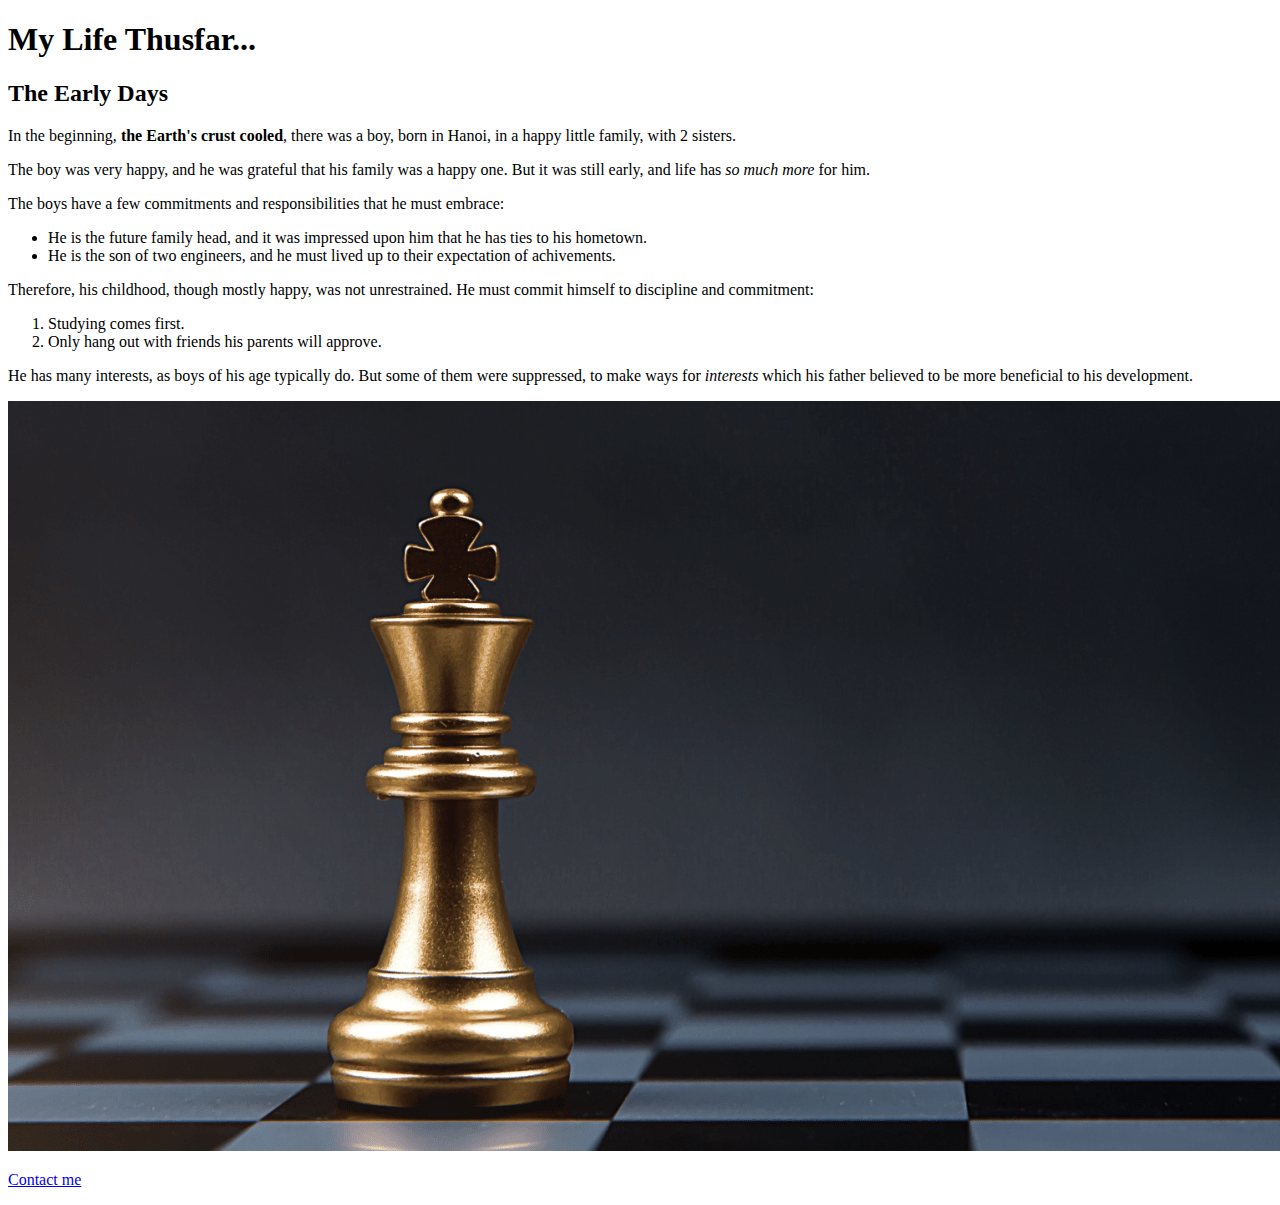
==== index.html @ e38b6189 "moving files" ====
<!DOCTYPE html>
<html lang="en">
<head>
    <meta charset="UTF-8">
    <meta http-equiv="X-UA-Compatible" content="IE=edge">
    <meta name="viewport" content="width=device-width, initial-scale=1.0">
    <title>Nguyen Ba Don</title>
</head>
<body>
    <h1>My Life Thusfar...</h1>
    <h2>The Early Days</h1>
    <p>In the beginning, <strong>the Earth's crust cooled</strong>, there was a boy, born in Hanoi, in a happy little family, with 2 sisters.</p>
    <!---content to be revised later.-->
    <p>The boy was very happy, and he was grateful that his family was a happy one. But it was still early, and life has <em>so much more</em> for him.</p>
    <p>The boys have a few commitments and responsibilities that he must embrace:</p>
    <ul>
        <li>He is the future family head, and it was impressed upon him that he has ties to his hometown.</li>
        <li>He is the son of two engineers, and he must lived up to their expectation of achivements.</li>
    </ul>
    <p>Therefore, his childhood, though mostly happy, was not unrestrained. He must commit himself to discipline and commitment:</p>
    <ol>
        <li>Studying comes first.</li>
        <li>Only hang out with friends his parents will approve.</li>
    </ol>
    <p>He has many interests, as boys of his age typically do. But some of them were suppressed, to make ways for <em>interests</em> which his father believed to be more beneficial to his development.</p>
    <img src="./images/chess-king.png" alt="A Chess illustration">
    
    <p><a href="./contact/contact.html">Contact me</a></p>
</body>
</html>
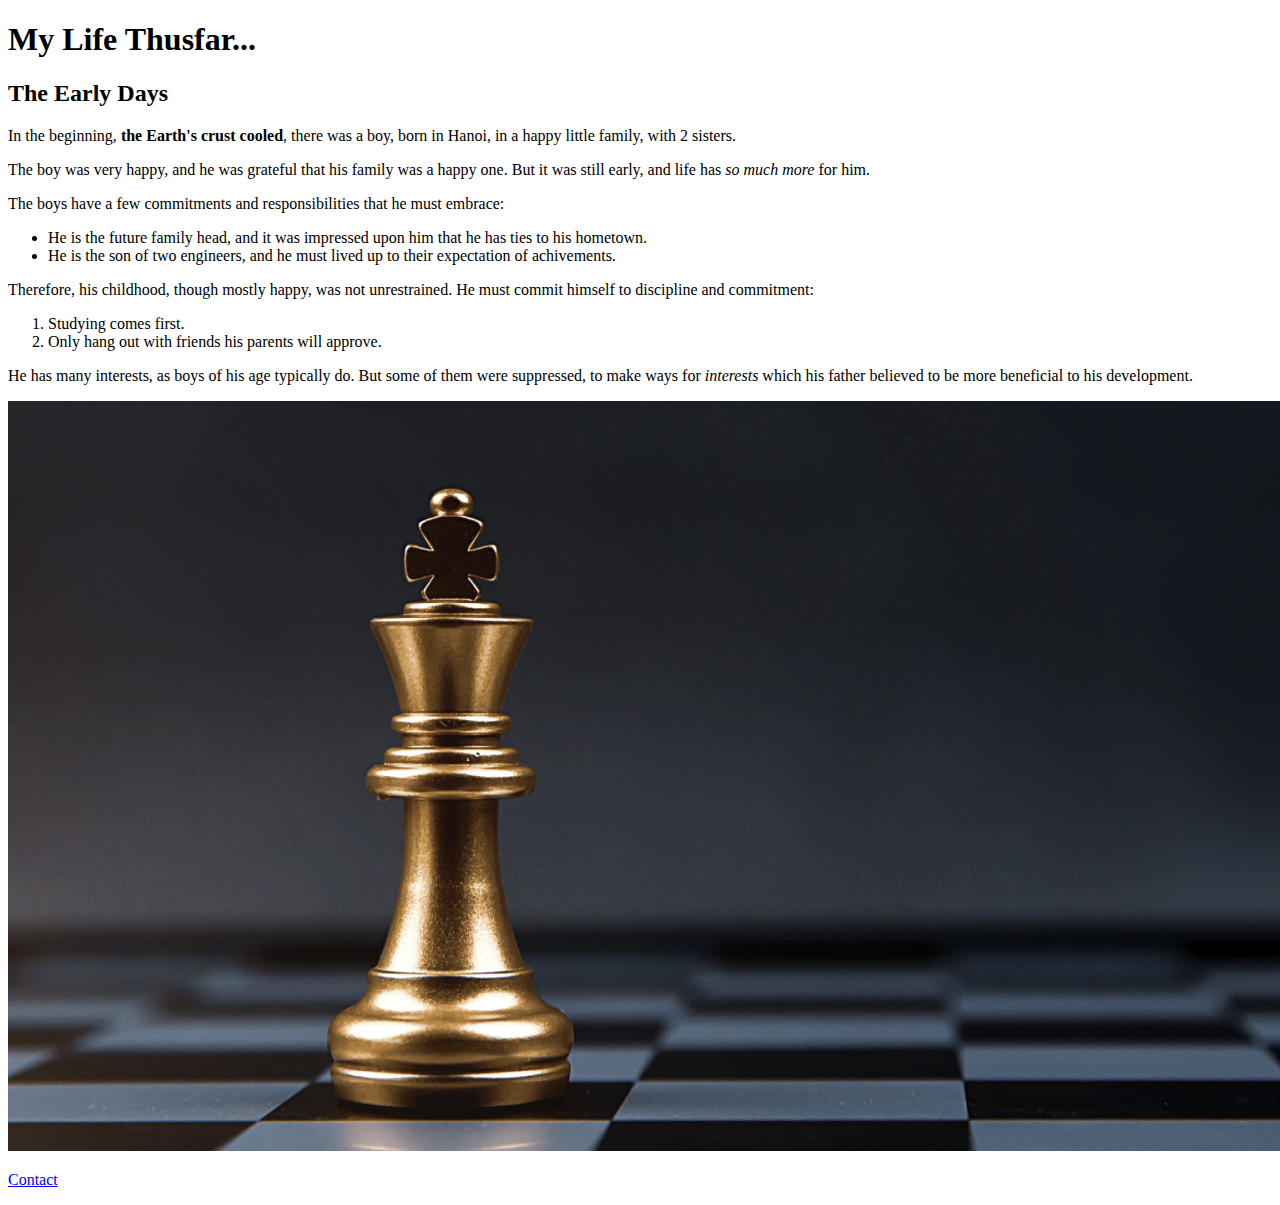
==== commit 48b91f6c: "Minor content change" ====
--- a/index.html
+++ b/index.html
@@ -25,6 +25,6 @@
     <p>He has many interests, as boys of his age typically do. But some of them were suppressed, to make ways for <em>interests</em> which his father believed to be more beneficial to his development.</p>
     <img src="./images/chess-king.png" alt="A Chess illustration">
     
-    <p><a href="./contact/contact.html">Contact me</a></p>
+    <p><a href="./contact/contact.html">Contact</a></p>
 </body>
 </html>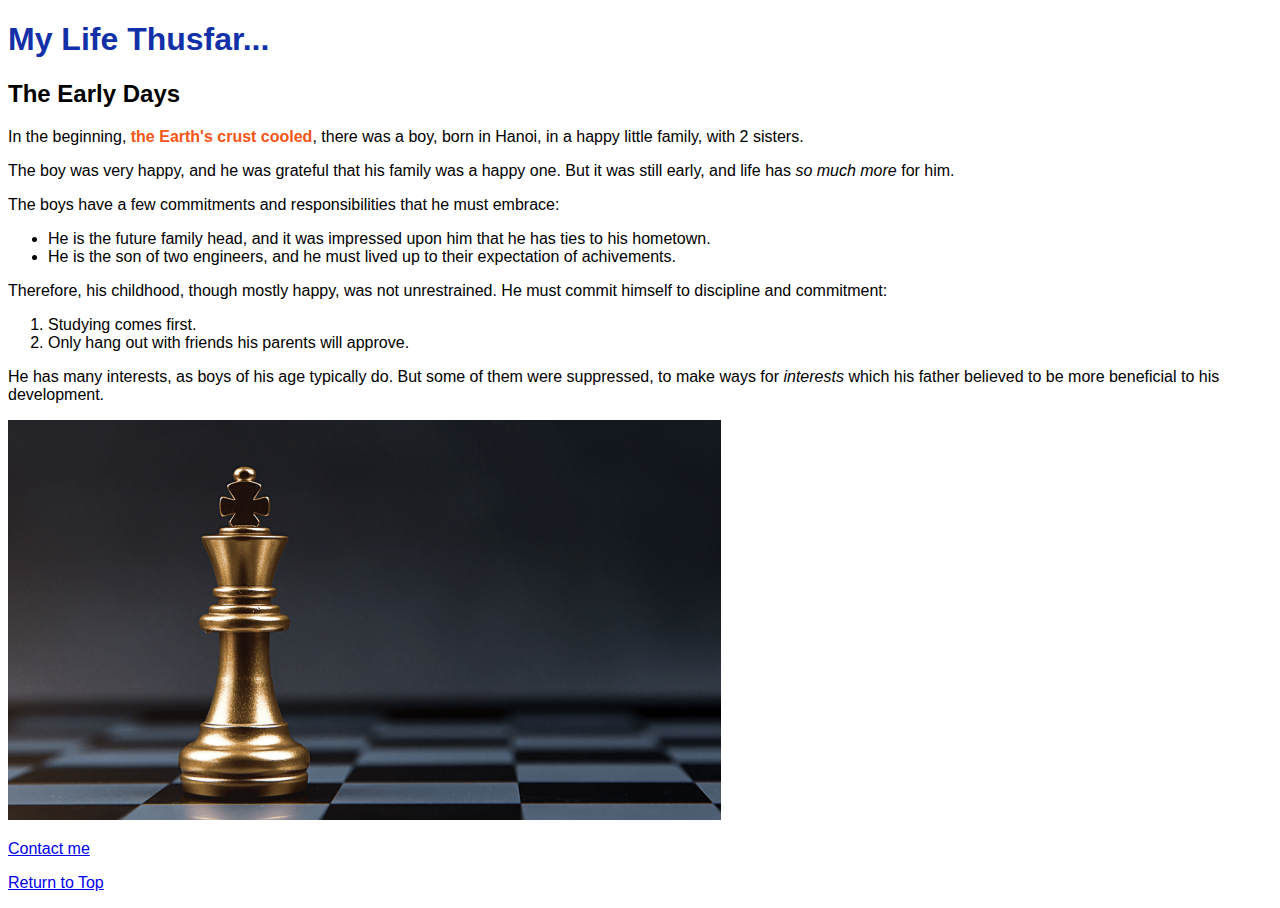
==== commit f7728777: "CSS Styling" ====
--- a/index.html
+++ b/index.html
@@ -4,6 +4,7 @@
     <meta charset="UTF-8">
     <meta http-equiv="X-UA-Compatible" content="IE=edge">
     <meta name="viewport" content="width=device-width, initial-scale=1.0">
+    <link rel="stylesheet" href="css/styles.css">
     <title>Nguyen Ba Don</title>
 </head>
 <body>
@@ -25,6 +26,7 @@
     <p>He has many interests, as boys of his age typically do. But some of them were suppressed, to make ways for <em>interests</em> which his father believed to be more beneficial to his development.</p>
     <img src="./images/chess-king.png" alt="A Chess illustration">
     
-    <p><a href="./contact/contact.html">Contact</a></p>
+    <p><a href="./contact/contact.html">Contact me</a></p>
+    <p><a href="index.html">Return to Top</a></p>
 </body>
 </html>--- a/css/styles.css
+++ b/css/styles.css
@@ -0,0 +1,16 @@
+h1 {
+    color: #1230A8;
+}
+
+strong {
+    color: #F55516
+}
+
+* {
+    font-family: Helvetica, sans-serif;
+}
+
+img {
+    height: 400px;
+    width: auto;
+}